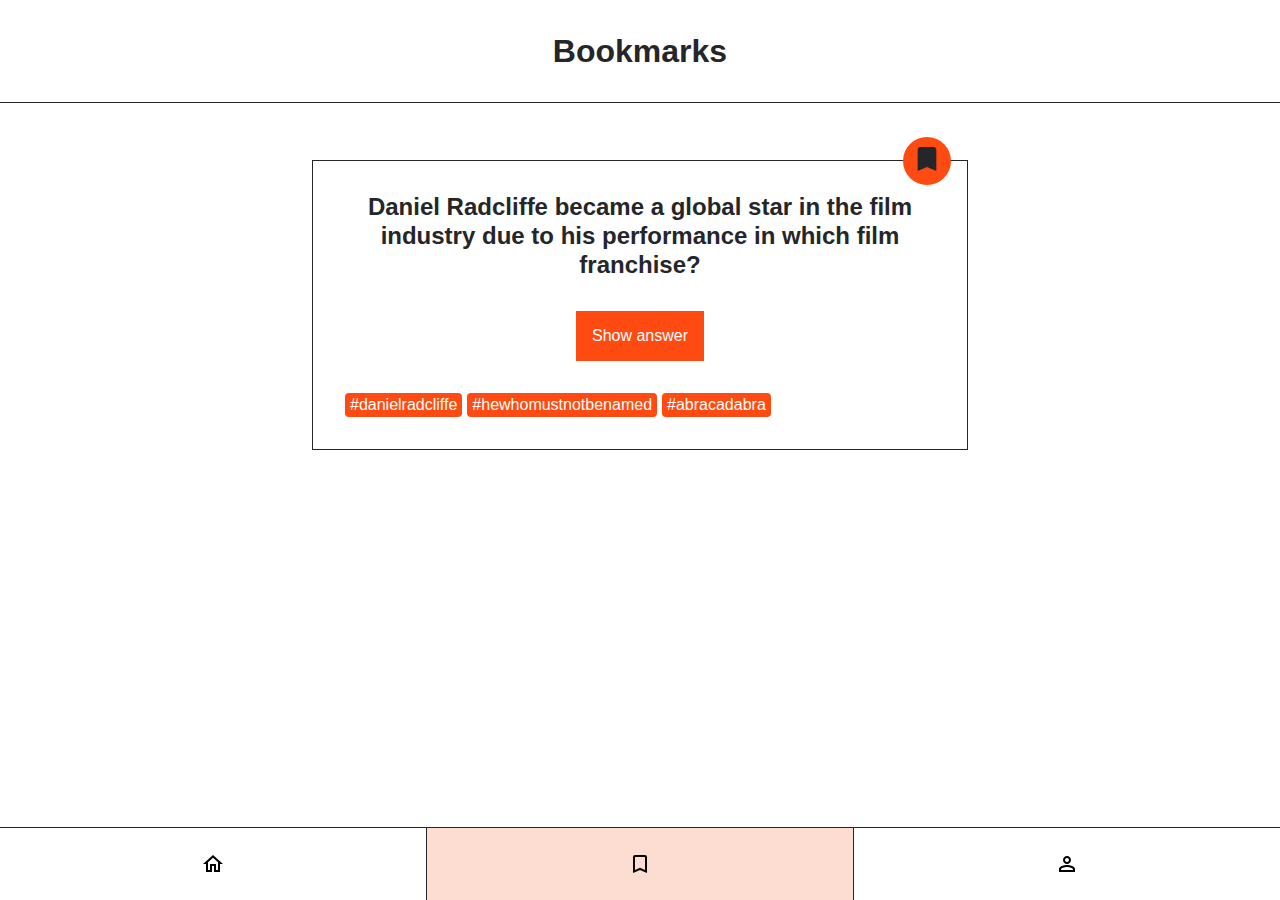
==== bookmarks.html @ 08d137a3 "set up project" ====
<!DOCTYPE html>
<html lang="en">
  <head>
    <meta charset="UTF-8" />
    <meta http-equiv="X-UA-Compatible" content="IE=edge" />
    <meta name="viewport" content="width=device-width, initial-scale=1.0" />
    <title>Quiz-App</title>
    <link rel="stylesheet" href="./styles.css" />
  </head>
  <body>
    <header class="header">
      <h1 class="header__title">Bookmarks</h1>
    </header>
    <main>
      <ul class="card-list">
        <li class="card-list__item">
          <article class="card">
            <h2 class="card__question">
              Daniel Radcliffe became a global star in the film industry due to
              his performance in which film franchise?
            </h2>
            <button class="card__button-answer" type="button">
              Show answer
            </button>
            <p class="card__answer">Harry Potter</p>
            <ul class="card__tag-list">
              <li class="card__tag-list-item">#danielradcliffe</li>
              <li class="card__tag-list-item">#hewhomustnotbenamed</li>
              <li class="card__tag-list-item">#abracadabra</li>
            </ul>
            <div class="card__button-bookmark">
              <button
                class="bookmark bookmark--active"
                aria-label="bookmark"
                type="button"
              >
                <svg
                  class="bookmark__icon"
                  xmlns="http://www.w3.org/2000/svg"
                  viewbox="0 0 24 24"
                >
                  <path
                    d="M17 3H7c-1.1 0-2 .9-2 2v16l7-3 7 3V5c0-1.1-.9-2-2-2z"
                  />
                </svg>
              </button>
            </div>
          </article>
        </li>
      </ul>
    </main>

    <nav class="navigation">
      <ul class="navigation__list">
        <li class="navigation__list-item">
          <a
            class="navigation__link"
            href="index.html"
            aria-label="go to home page"
          >
            <svg
              xmlns="http://www.w3.org/2000/svg"
              height="24px"
              viewbox="0 0 24 24"
              width="24px"
            >
              <path
                d="M12 5.69l5 4.5V18h-2v-6H9v6H7v-7.81l5-4.5M12 3L2 12h3v8h6v-6h2v6h6v-8h3L12 3z"
              />
            </svg>
          </a>
        </li>
        <li class="navigation__list-item navigation__list-item--active">
          <a
            class="navigation__link"
            href="bookmarks.html"
            aria-label="go to bookmarks page"
          >
            <svg
              xmlns="http://www.w3.org/2000/svg"
              height="24px"
              viewbox="0 0 24 24"
              width="24px"
            >
              <path
                d="M17 3H7c-1.1 0-2 .9-2 2v16l7-3 7 3V5c0-1.1-.9-2-2-2zm0 15l-5-2.18L7 18V5h10v13z"
              />
            </svg>
          </a>
        </li>
        <li class="navigation__list-item">
          <a
            class="navigation__link"
            href="profile.html"
            aria-label="go to profile page"
          >
            <svg
              xmlns="http://www.w3.org/2000/svg"
              height="24px"
              viewbox="0 0 24 24"
              width="24px"
            >
              <path
                d="M12 6c1.1 0 2 .9 2 2s-.9 2-2 2-2-.9-2-2 .9-2 2-2m0 9c2.7 0 5.8 1.29 6 2v1H6v-.99c.2-.72 3.3-2.01 6-2.01m0-11C9.79 4 8 5.79 8 8s1.79 4 4 4 4-1.79 4-4-1.79-4-4-4zm0 9c-2.67 0-8 1.34-8 4v3h16v-3c0-2.66-5.33-4-8-4z"
              />
            </svg>
          </a>
        </li>
      </ul>
    </nav>
  </body>
</html>
---- styles.css ----
@import "./global.css";

@import "./components/bookmark/bookmark.css";
@import "./components/card-list/card-list.css";
@import "./components/card/card.css";
@import "./components/header/header.css";
@import "./components/navigation/navigation.css";
@import "./components/profile/profile.css";
@import "./components/counter-list/counter-list.css";
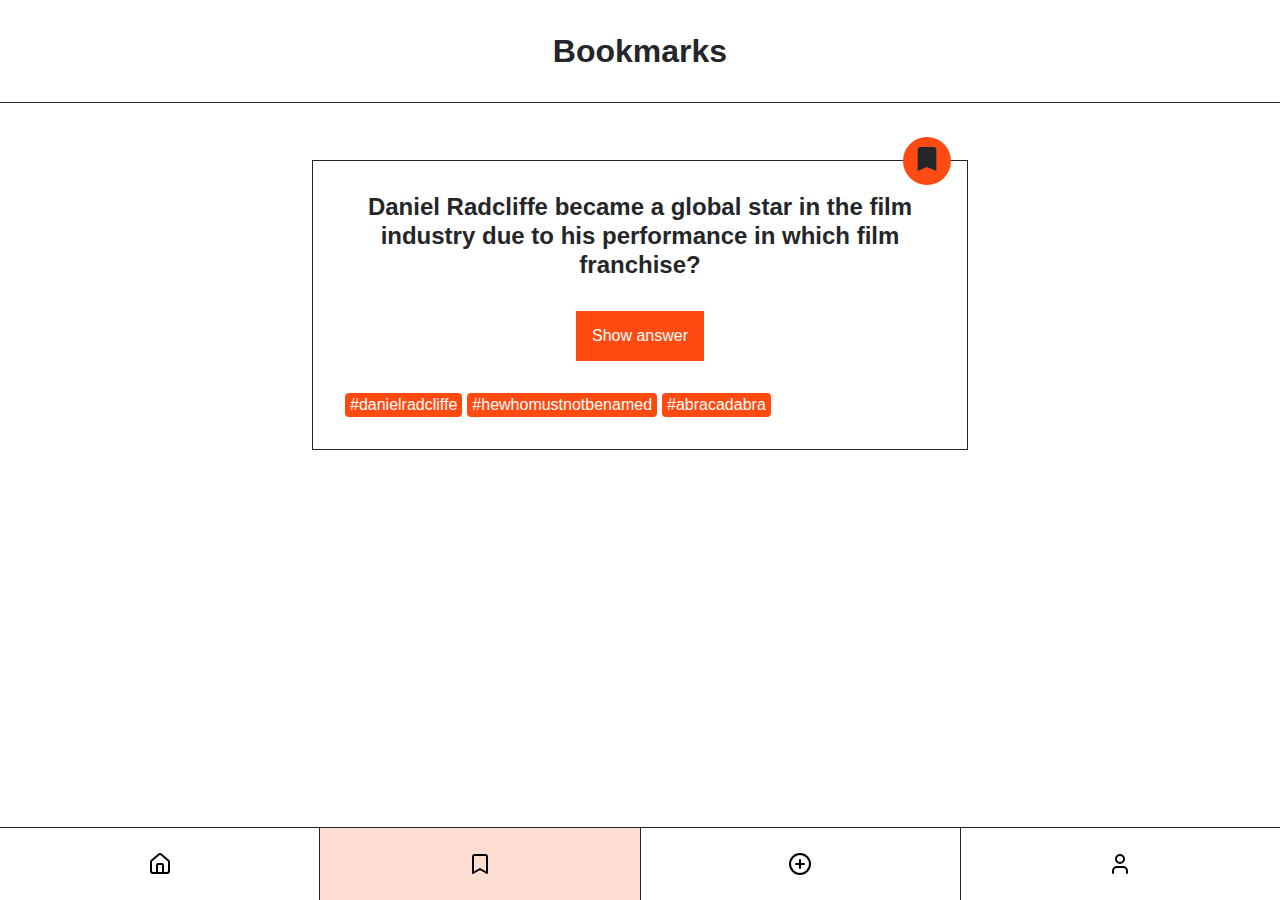
==== commit ff0d351f: "added functionality to add question cards" ====
--- a/bookmarks.html
+++ b/bookmarks.html
@@ -6,6 +6,8 @@
     <meta name="viewport" content="width=device-width, initial-scale=1.0" />
     <title>Quiz-App</title>
     <link rel="stylesheet" href="./styles.css" />
+    <script src="./index.js" defer></script>
+    <link rel="icon" type="image" href="./assets/message-circle-question.png" />
   </head>
   <body>
     <header class="header">
@@ -19,10 +21,14 @@
               Daniel Radcliffe became a global star in the film industry due to
               his performance in which film franchise?
             </h2>
-            <button class="card__button-answer" type="button">
+            <button
+              class="card__button-answer"
+              type="button"
+              data-js="answer-button"
+            >
               Show answer
             </button>
-            <p class="card__answer">Harry Potter</p>
+            <p class="card__answer" data-js="answer">Harry Potter</p>
             <ul class="card__tag-list">
               <li class="card__tag-list-item">#danielradcliffe</li>
               <li class="card__tag-list-item">#hewhomustnotbenamed</li>
@@ -33,6 +39,7 @@
                 class="bookmark bookmark--active"
                 aria-label="bookmark"
                 type="button"
+                data-js="bookmark"
               >
                 <svg
                   class="bookmark__icon"
@@ -58,16 +65,12 @@
             href="index.html"
             aria-label="go to home page"
           >
-            <svg
-              xmlns="http://www.w3.org/2000/svg"
+            <img
+              src="assets/house.svg"
+              alt="Home Icon"
+              width="24px"
               height="24px"
-              viewbox="0 0 24 24"
-              width="24px"
-            >
-              <path
-                d="M12 5.69l5 4.5V18h-2v-6H9v6H7v-7.81l5-4.5M12 3L2 12h3v8h6v-6h2v6h6v-8h3L12 3z"
-              />
-            </svg>
+            />
           </a>
         </li>
         <li class="navigation__list-item navigation__list-item--active">
@@ -76,16 +79,26 @@
             href="bookmarks.html"
             aria-label="go to bookmarks page"
           >
-            <svg
-              xmlns="http://www.w3.org/2000/svg"
+            <img
+              src="assets/bookmark.svg"
+              alt="Home Icon"
+              width="24px"
               height="24px"
-              viewbox="0 0 24 24"
+            />
+          </a>
+        </li>
+        <li class="navigation__list-item">
+          <a
+            class="navigation__link"
+            href="form.html"
+            aria-label="go to bookmarks page"
+          >
+            <img
+              src="assets/circle-plus.svg"
+              alt="Add Question Icon"
               width="24px"
-            >
-              <path
-                d="M17 3H7c-1.1 0-2 .9-2 2v16l7-3 7 3V5c0-1.1-.9-2-2-2zm0 15l-5-2.18L7 18V5h10v13z"
-              />
-            </svg>
+              height="24px"
+            />
           </a>
         </li>
         <li class="navigation__list-item">
@@ -94,16 +107,12 @@
             href="profile.html"
             aria-label="go to profile page"
           >
-            <svg
-              xmlns="http://www.w3.org/2000/svg"
+            <img
+              src="assets/user.svg"
+              alt="Home Icon"
+              width="24px"
               height="24px"
-              viewbox="0 0 24 24"
-              width="24px"
-            >
-              <path
-                d="M12 6c1.1 0 2 .9 2 2s-.9 2-2 2-2-.9-2-2 .9-2 2-2m0 9c2.7 0 5.8 1.29 6 2v1H6v-.99c.2-.72 3.3-2.01 6-2.01m0-11C9.79 4 8 5.79 8 8s1.79 4 4 4 4-1.79 4-4-1.79-4-4-4zm0 9c-2.67 0-8 1.34-8 4v3h16v-3c0-2.66-5.33-4-8-4z"
-              />
-            </svg>
+            />
           </a>
         </li>
       </ul>
--- a/styles.css
+++ b/styles.css
@@ -7,3 +7,4 @@
 @import "./components/navigation/navigation.css";
 @import "./components/profile/profile.css";
 @import "./components/counter-list/counter-list.css";
+@import "./components/form/form.css";
